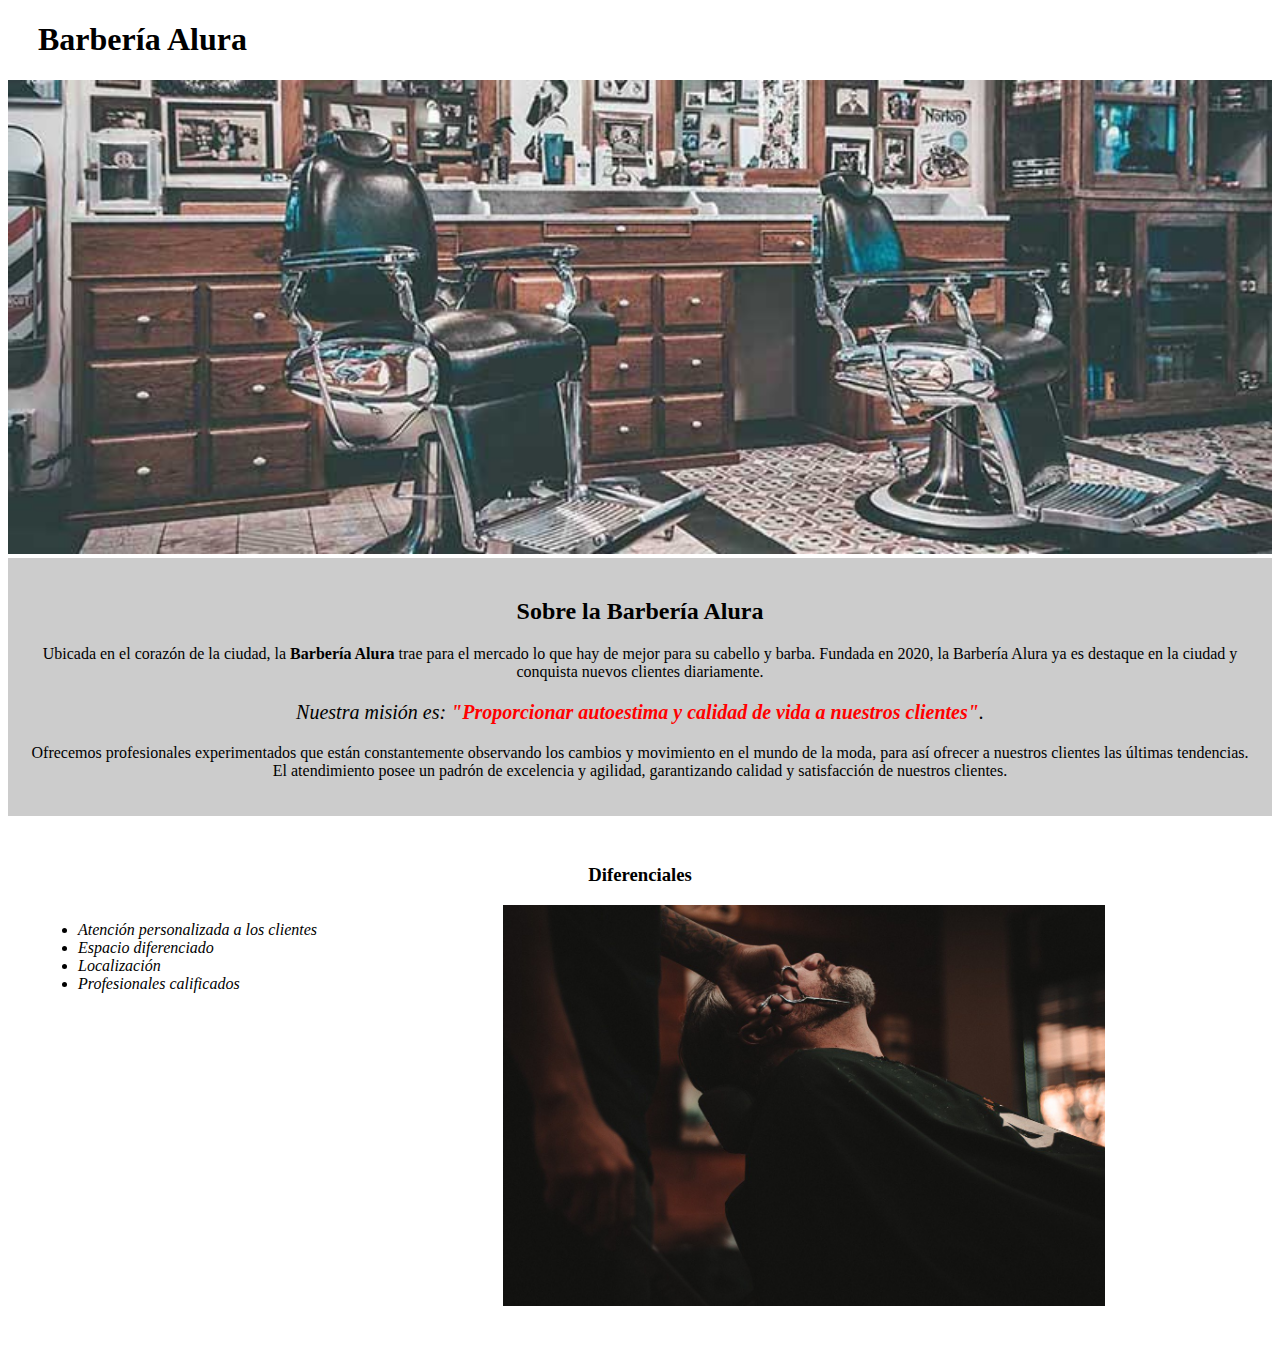
==== index.html @ 08b69ab1 "update" ====
<!DOCTYPE html> 
<!-- indica la version del html -->

<html lang="es">
    <!-- indica que el idioma es español -->
    <!-- se vide el codigo en Head y body, para estructurar la pagina -->

    <head>
        <!-- se coloca todas las etiquetas informativas -->
        <meta charset="UTF-8"> 
        <!-- establece que el lenguaje es español -->
        <title>Barbería Alura</title>
        <link rel="stylesheet" href="style-home.css">
    
    </head>
    
    <body>

        <header>
            <h1 class="titulo-principal">Barbería Alura</h1>      
            <!-- para identificar clase       -->
        </header>

        <img id="banner" src="banner/banner.jpg">
        <!-- identifica objetos con ID y como se coloca las imagenes -->
        
        <div class="principal">

            <h2 class="titulo-centralizado">Sobre la Barbería Alura</h1>

            <p>Ubicada en el corazón de la ciudad, la <strong>Barbería Alura</strong> trae para el mercado lo que hay de mejor para su cabello y barba. Fundada en 2020, la Barbería Alura ya es destaque en la ciudad y conquista nuevos clientes diariamente.</p>
            
            <p id="mision"><em>Nuestra misión es: <strong>"Proporcionar autoestima y calidad de vida a nuestros clientes"</strong>.</em></p>
            
            <p>Ofrecemos profesionales experimentados que están constantemente observando los cambios y movimiento en el mundo de la moda, para así ofrecer a nuestros clientes las últimas tendencias. El atendimiento posee un padrón de excelencia y agilidad, garantizando calidad y satisfacción de nuestros clientes.</p>
    
        </div>

        <div class="diferenciales">
            <h3 class="titulo-centralizado">Diferenciales</h3>

            <ul>
               <li class="items">Atención personalizada a los clientes</li>
               <li class="items">Espacio diferenciado</li>
               <li class="items">Localización</li>
               <li class="items">Profesionales calificados</li>
            </ul>

            <img src="diferenciales/diferenciales.jpg" class="imagenDiferenciales"> 

        </div>
        
    </body>

</html>
---- style-home.css ----
.titulo-principal{
    padding-left: 30px;    
    /* espaciamiento en parte internas */
}

#banner{
    /* Selector de identificadores */
    width: 100%;
    /* define que el baner ocupe el 100% de la página */
}

.principal{
    /* selector de clase */
    background: #CCCCCC;
    padding: 20px;
}

.titulo-centralizado{
    text-align: center;
}

p{
    text-align: center;
}

em strong{
    /* selector de etiquetas */
    color: red;
}

#mision{
    font-size: 20px;
}

.diferenciales{
    /* selector de clase */
    background: #FFFFFF;
    padding: 30px;    
}

.items{
    font-style: italic;
}

ul{
    display: inline-block;
    /* define si ocupa el 100% de la pagian o solo su contenido*/
    vertical-align: top;
    width: 20%;
    margin-right: 15%;
}

.imagenDiferenciales{
    width: 50%;
}
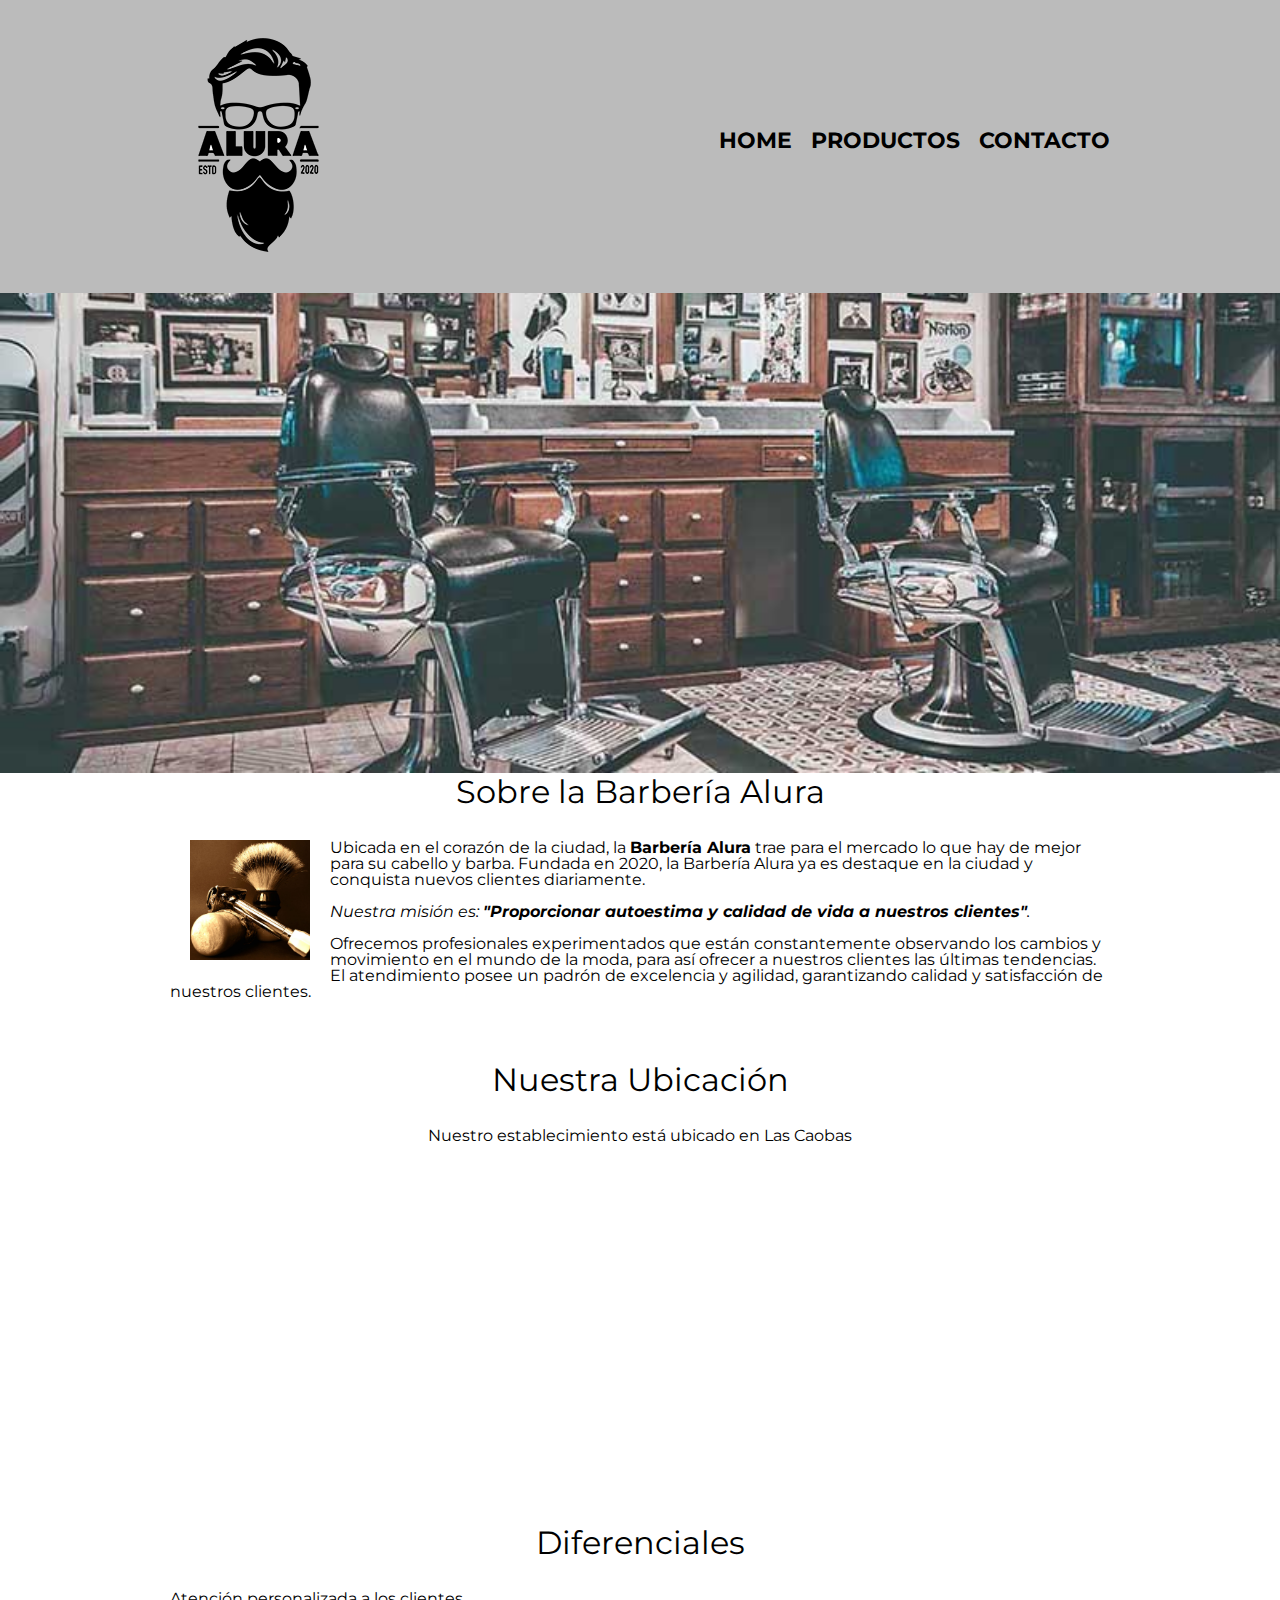
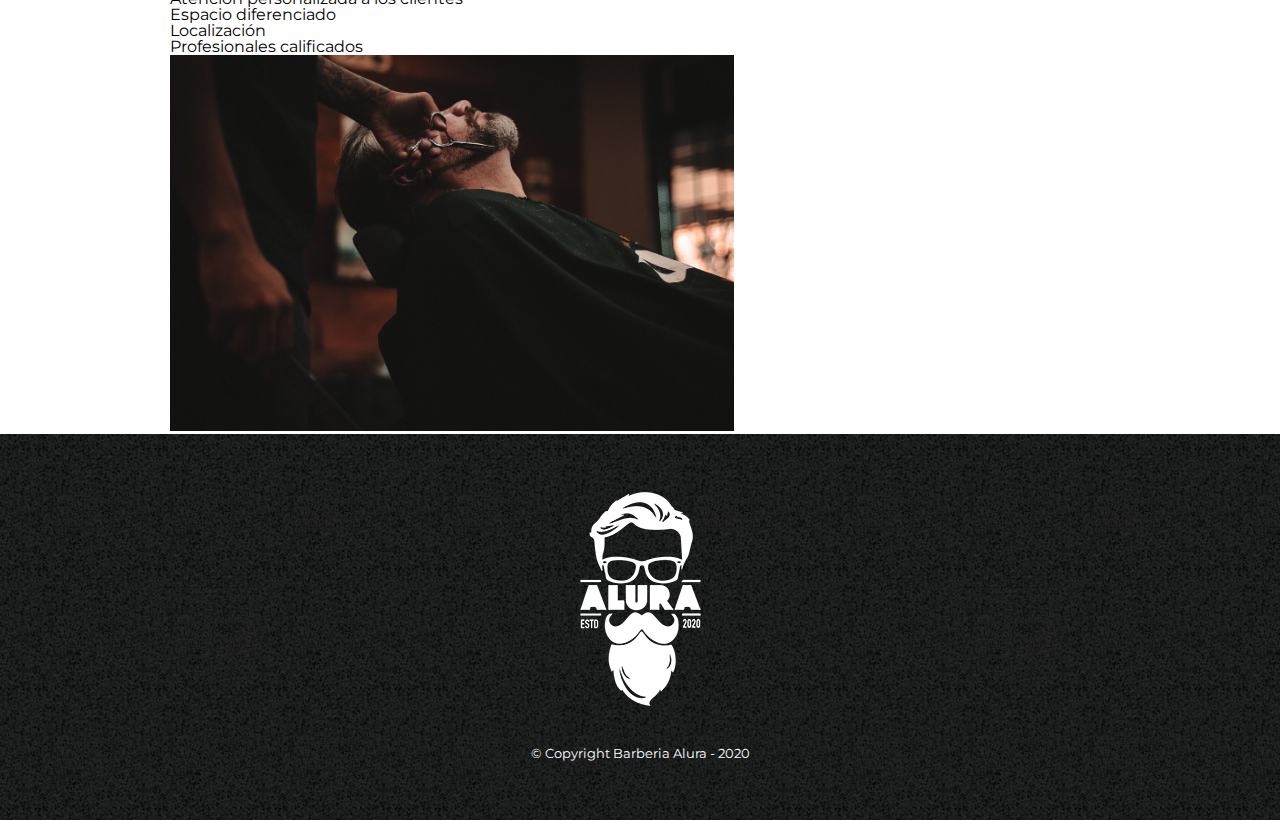
==== commit bd3d347b: "mapa" ====
--- a/index.html
+++ b/index.html
@@ -10,46 +10,72 @@
         <meta charset="UTF-8"> 
         <!-- establece que el lenguaje es español -->
         <title>Barbería Alura</title>
-        <link rel="stylesheet" href="style-home.css">
+        <link rel="stylesheet" href="reset.css">
+        <link rel="stylesheet" href="style.css">
+        <link href="https://fonts.googleapis.com/css2?family=Montserrat:wght@300&display=swap" rel="stylesheet">
     
     </head>
     
     <body>
 
         <header>
-            <h1 class="titulo-principal">Barbería Alura</h1>      
-            <!-- para identificar clase       -->
+            <div class="caja">
+                <h1><img src="imagenes/logo.png"></h1>
+            <!-- podemos usar listas "ordenadas" o "no ordenadas" -->
+                <nav>
+                    <ul>
+                        <li><a href="index.html">Home</a></li>
+                        <li><a href="productos.html">Productos</a></li>
+                        <li><a href="contacto.html">Contacto</a></li></li>
+                    </ul>
+                </nav>
+            </div>
         </header>
 
-        <img id="banner" src="banner/banner.jpg">
+        <img class="banner" src="banner/banner.jpg">
         <!-- identifica objetos con ID y como se coloca las imagenes -->
         
-        <div class="principal">
+        <main>
+            <section class="principal">
 
-            <h2 class="titulo-centralizado">Sobre la Barbería Alura</h1>
+                <h2 class="titulo-principal">Sobre la Barbería Alura</h2>
 
-            <p>Ubicada en el corazón de la ciudad, la <strong>Barbería Alura</strong> trae para el mercado lo que hay de mejor para su cabello y barba. Fundada en 2020, la Barbería Alura ya es destaque en la ciudad y conquista nuevos clientes diariamente.</p>
+                <img class="utensilios" src="imagenes/utensilios.jpg" alt="Utensilios de un barbero">
+    
+                <p>Ubicada en el corazón de la ciudad, la <strong>Barbería Alura</strong> trae para el mercado lo que hay de mejor para su cabello y barba. Fundada en 2020, la Barbería Alura ya es destaque en la ciudad y conquista nuevos clientes diariamente.</p>
+                
+                <p id="mision"><em>Nuestra misión es: <strong>"Proporcionar autoestima y calidad de vida a nuestros clientes"</strong>.</em></p>
+                
+                <p>Ofrecemos profesionales experimentados que están constantemente observando los cambios y movimiento en el mundo de la moda, para así ofrecer a nuestros clientes las últimas tendencias. El atendimiento posee un padrón de excelencia y agilidad, garantizando calidad y satisfacción de nuestros clientes.</p>
+        
+            </section>
+
+            <section class="mapa">
+                <h3 class="titulo-principal">Nuestra Ubicación</h3>
+                <p>Nuestro establecimiento está ubicado en Las Caobas</p>
+                <iframe src="https://www.google.com/maps/embed?pb=!1m18!1m12!1m3!1d236.51406399131665!2d-69.98892836424322!3d18.473463721423208!2m3!1f0!2f0!3f0!3m2!1i1024!2i768!4f13.1!3m3!1m2!1s0x8eaf8b0058a35701%3A0x32a30bc76ff6684d!2sBrillo%20BarberShop!5e0!3m2!1ses-419!2sdo!4v1716476469473!5m2!1ses-419!2sdo" width="100%" height="300" style="border:0;" allowfullscreen="" loading="lazy" referrerpolicy="no-referrer-when-downgrade"></iframe>
+            </section>
+    
+            <section class="diferenciales">
+                <h3 class="titulo-principal">Diferenciales</h3>
+    
+                <ul>
+                   <li class="items">Atención personalizada a los clientes</li>
+                   <li class="items">Espacio diferenciado</li>
+                   <li class="items">Localización</li>
+                   <li class="items">Profesionales calificados</li>
+                </ul>
+    
+                <img src="diferenciales/diferenciales.jpg" class="imagenDiferenciales"> 
+    
+            </section>
+        </main>
             
-            <p id="mision"><em>Nuestra misión es: <strong>"Proporcionar autoestima y calidad de vida a nuestros clientes"</strong>.</em></p>
-            
-            <p>Ofrecemos profesionales experimentados que están constantemente observando los cambios y movimiento en el mundo de la moda, para así ofrecer a nuestros clientes las últimas tendencias. El atendimiento posee un padrón de excelencia y agilidad, garantizando calidad y satisfacción de nuestros clientes.</p>
-    
-        </div>
 
-        <div class="diferenciales">
-            <h3 class="titulo-centralizado">Diferenciales</h3>
-
-            <ul>
-               <li class="items">Atención personalizada a los clientes</li>
-               <li class="items">Espacio diferenciado</li>
-               <li class="items">Localización</li>
-               <li class="items">Profesionales calificados</li>
-            </ul>
-
-            <img src="diferenciales/diferenciales.jpg" class="imagenDiferenciales"> 
-
-        </div>
-        
+        <footer>
+            <img src="imagenes/logo-blanco.png">
+            <p class="copyright">&copy Copyright Barberia Alura - 2020</p>
+        </footer>
     </body>
 
 </html>--- a/style.css
+++ b/style.css
@@ -0,0 +1,198 @@
+body{
+    font-family: "Montserrat", sans-serif;
+}
+
+header{
+    background-color: #BBBBBB;
+    padding: 20px 0;
+}
+
+.caja{
+    width: 940px;
+    position: relative;
+    margin: 0 auto;
+}
+
+nav{
+    position: absolute;
+    top: 110px;
+    right: 0;
+}
+
+nav li{
+    display: inline;
+    margin: 0 0 0 15px;
+}
+
+nav a{
+    text-transform: uppercase;
+    color: #000000;
+    font-weight: bold;
+    font-size: 22px;
+    text-decoration: none;
+}
+
+nav a:hover{
+    color: #c78c19;
+    text-decoration: underline;
+}
+
+.productos{
+    width: 940px;
+    margin: 0 auto;
+    padding: 50px;
+}
+
+.productos li{
+    display: inline-block;
+    text-align: center;
+    width: 30%;
+    vertical-align: top;
+    margin: 0 1.5%;
+    padding: 30px 20px;
+    box-sizing: border-box;
+    border: 2px solid #000000;
+    border-radius: 10px;
+}
+
+.productos li:hover{
+    border-color: #c78c19;
+}
+
+.productos li:active{
+    border-color: #088c19;
+}
+
+.productos h2{
+    font-size: 30px;
+    font-weight: bold;
+}
+
+.productos li:hover h2{
+    font-size: 33px;
+}
+
+.producto-descripcion{
+    font-size: 18px;
+}
+
+.producto-precio{
+    font-size: 20px;
+    font-weight: bold;
+    margin-top: 10px;
+}
+footer{
+    text-align: center;
+    background: url(imagenes/bg.jpg);
+    padding: 40px;
+}
+
+.copyright{
+    color: #ffffff;
+    font-size: 13px;
+    margin: 20px;
+}
+
+main{
+    width: 940px;
+    margin: 0 auto;
+}
+
+form{
+    margin: 40px 0;
+}
+
+form label, form legend{
+    display: block;
+    font-size: 20px;
+    margin: 0 0 10px;
+}
+
+.input-padron{
+    display: block;
+    margin: 0 0 20px;
+    padding: 10px 25px;
+    width: 50%;
+}
+
+.checkbox{
+    margin: 20px 0;
+}
+
+.enviar{
+    width: 40%;
+    padding: 15px 0;
+    font-size: 18px;
+    font-weight: bold;
+    color: white;
+    background: orange;
+    border: none;
+    border-radius: 5px;
+    transition: 1s background;
+    cursor: pointer;
+}
+
+.enviar:hover{
+    background: darkorange;
+    transform: scale(1.2);
+}
+
+table{
+    margin: 40px 40px;
+}
+
+thead{
+    background: #555555;
+    color: white;
+    font-weight: bold;
+}
+
+td,th {
+    border: 1px solid #000000;
+    padding: 8px 15px;
+}
+
+/*Aquí inicia el CSS para nuestra home*/
+
+.banner{
+    width: 100%;
+}
+
+.titulo-principal{
+    text-align: center;
+    font-size: 2em;
+    margin: 0 0 1em;
+    clear: left; /*ver*/
+}
+
+.principal p{
+    margin: 0 0 1em;
+}
+
+.principal strong{
+    font-weight: bold;
+}
+
+.principal em{
+    font-style: italic;
+}
+
+.utensilios{
+    width: 120px;
+    float: left; /*ver*/
+    margin: 0 20px 20px;
+}
+
+.mapa{
+    padding: 3em 0;
+}
+
+.mapa p{
+    margin: 0 0 2em;
+    text-align: center;
+}
+
+.imagenDiferenciales{
+    width: 60%;
+}
+
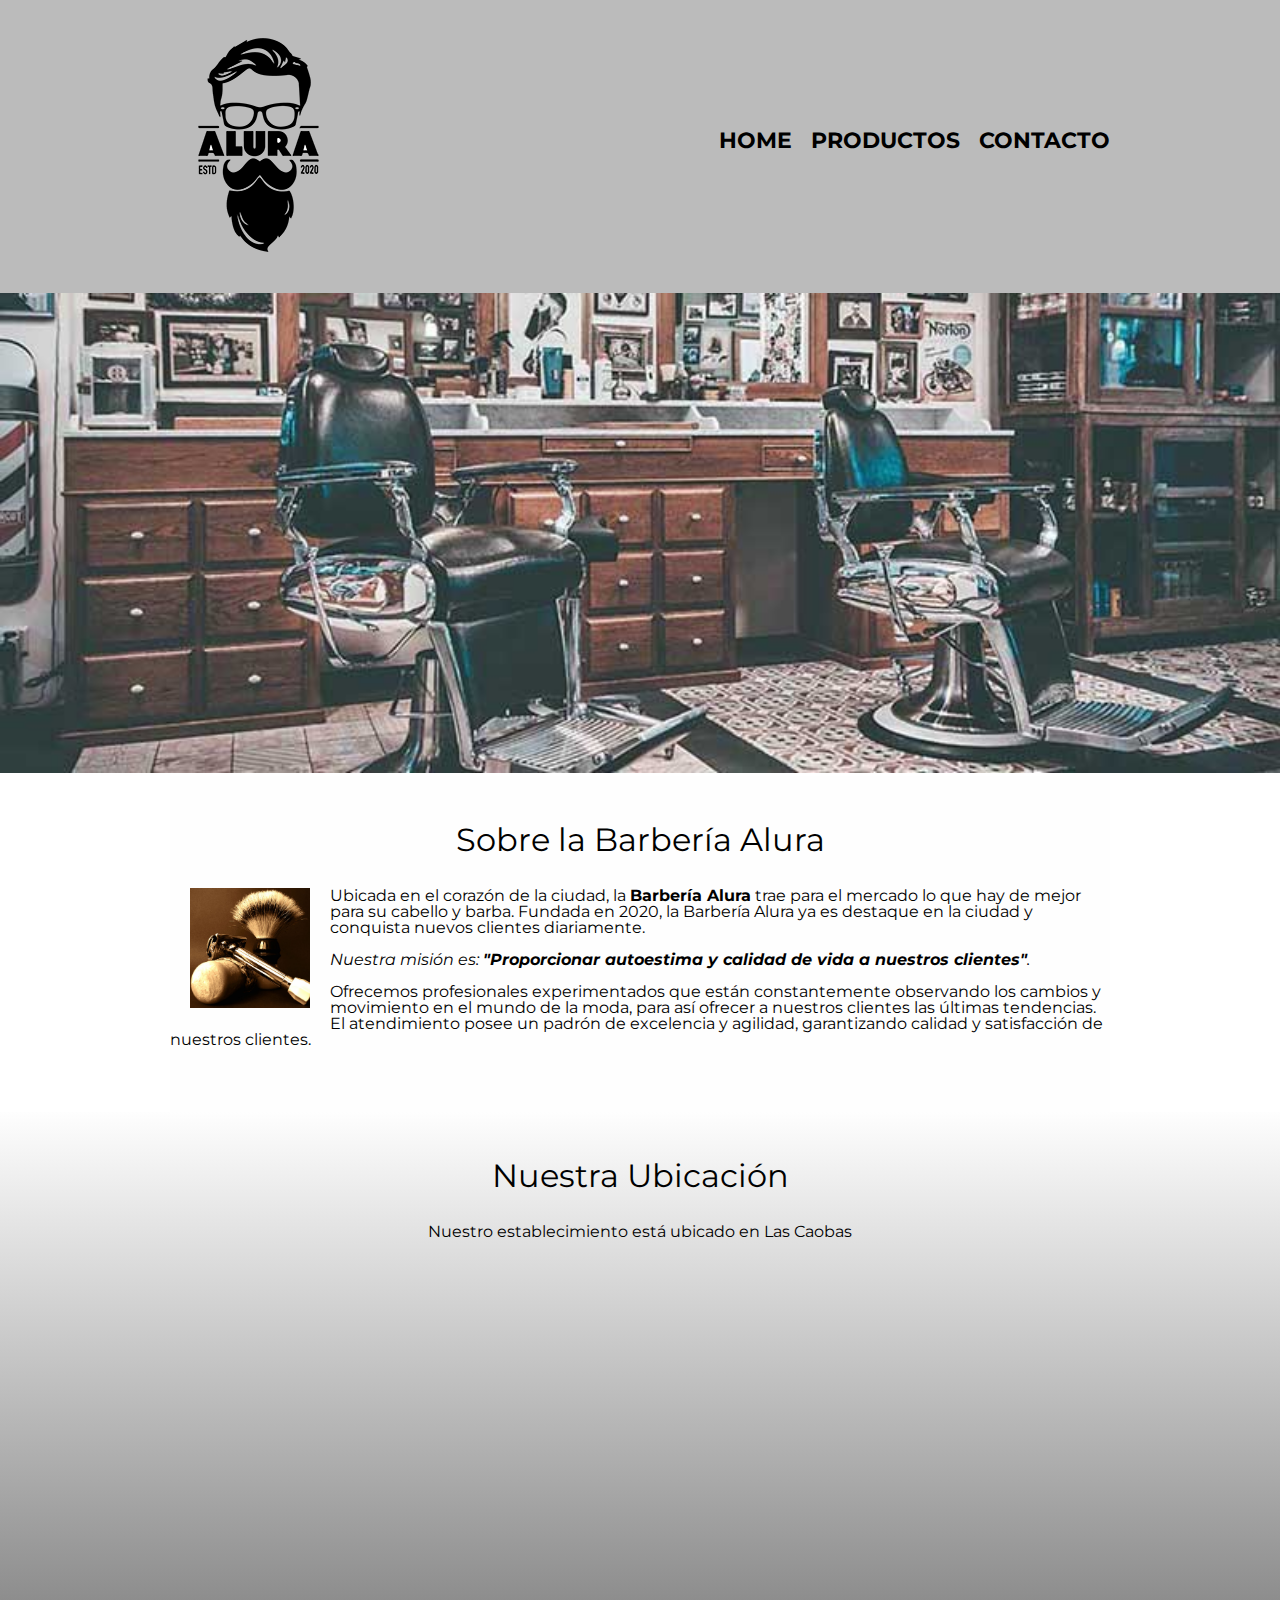
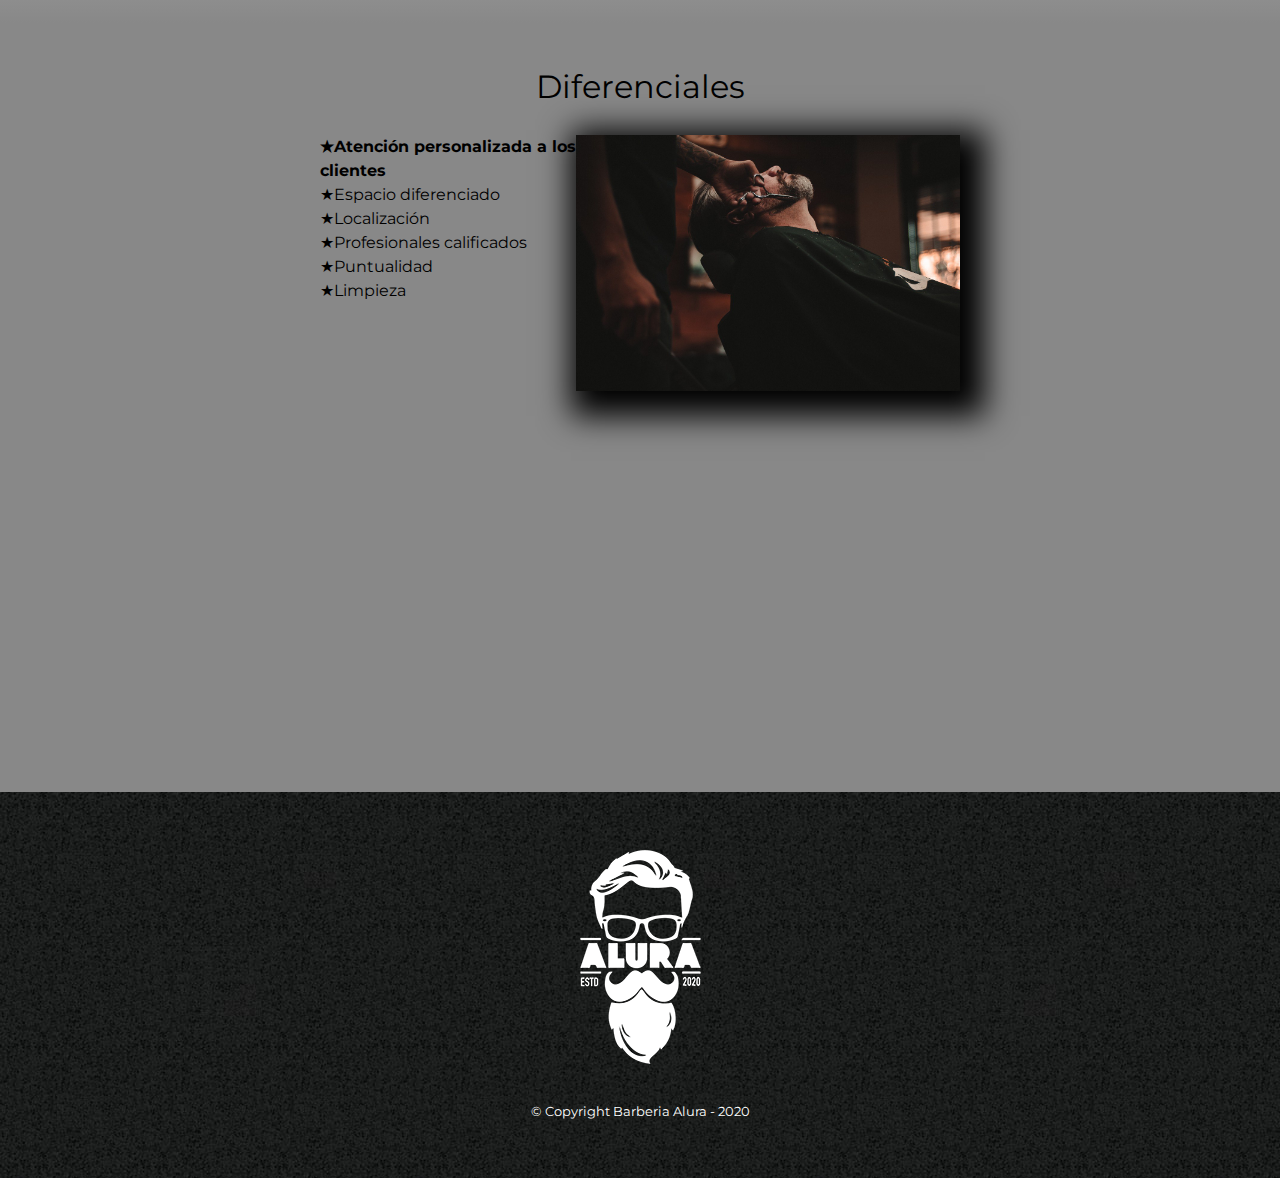
==== commit 9645668f: "final" ====
--- a/index.html
+++ b/index.html
@@ -9,6 +9,7 @@
         <!-- se coloca todas las etiquetas informativas -->
         <meta charset="UTF-8"> 
         <!-- establece que el lenguaje es español -->
+        <meta name="viewport" content="width=device-width">
         <title>Barbería Alura</title>
         <link rel="stylesheet" href="reset.css">
         <link rel="stylesheet" href="style.css">
@@ -53,22 +54,33 @@
             <section class="mapa">
                 <h3 class="titulo-principal">Nuestra Ubicación</h3>
                 <p>Nuestro establecimiento está ubicado en Las Caobas</p>
-                <iframe src="https://www.google.com/maps/embed?pb=!1m18!1m12!1m3!1d236.51406399131665!2d-69.98892836424322!3d18.473463721423208!2m3!1f0!2f0!3f0!3m2!1i1024!2i768!4f13.1!3m3!1m2!1s0x8eaf8b0058a35701%3A0x32a30bc76ff6684d!2sBrillo%20BarberShop!5e0!3m2!1ses-419!2sdo!4v1716476469473!5m2!1ses-419!2sdo" width="100%" height="300" style="border:0;" allowfullscreen="" loading="lazy" referrerpolicy="no-referrer-when-downgrade"></iframe>
+
+                <div class="mapa-contenido">
+                    <iframe src="https://www.google.com/maps/embed?pb=!1m18!1m12!1m3!1d236.51406399131665!2d-69.98892836424322!3d18.473463721423208!2m3!1f0!2f0!3f0!3m2!1i1024!2i768!4f13.1!3m3!1m2!1s0x8eaf8b0058a35701%3A0x32a30bc76ff6684d!2sBrillo%20BarberShop!5e0!3m2!1ses-419!2sdo!4v1716476469473!5m2!1ses-419!2sdo" width="100%" height="300" style="border:0;" allowfullscreen="" loading="lazy" referrerpolicy="no-referrer-when-downgrade"></iframe>
+                </div>
+               
             </section>
     
             <section class="diferenciales">
                 <h3 class="titulo-principal">Diferenciales</h3>
-    
-                <ul>
-                   <li class="items">Atención personalizada a los clientes</li>
-                   <li class="items">Espacio diferenciado</li>
-                   <li class="items">Localización</li>
-                   <li class="items">Profesionales calificados</li>
-                </ul>
-    
-                <img src="diferenciales/diferenciales.jpg" class="imagenDiferenciales"> 
-    
+                
+                <div class="contenido-diferenciales">
+                    <ul class="lista-diferenciales">
+                        <li class="items">Atención personalizada a los clientes</li>
+                        <li class="items">Espacio diferenciado</li>
+                        <li class="items">Localización</li>
+                        <li class="items">Profesionales calificados</li>
+                        <li class="items">Puntualidad</li>
+                        <li class="items">Limpieza</li>
+                     </ul><img src="diferenciales/diferenciales.jpg" class="imagen-diferenciales"> 
+                </div>
+                <div class="video">
+                    <iframe width="100%" height="315" src="https://www.youtube.com/embed/wcVVXUV0YUY?si=sdiRWHl1jx1uf1-e" title="YouTube video player" frameborder="0" allow="accelerometer; autoplay; clipboard-write; encrypted-media; gyroscope; picture-in-picture; web-share" referrerpolicy="strict-origin-when-cross-origin" allowfullscreen></iframe>
+                </div>
+               
             </section>
+                
+                
         </main>
             
 
--- a/style.css
+++ b/style.css
@@ -93,11 +93,6 @@
     margin: 20px;
 }
 
-main{
-    width: 940px;
-    margin: 0 auto;
-}
-
 form{
     margin: 40px 0;
 }
@@ -158,11 +153,19 @@
     width: 100%;
 }
 
+.principal{
+    padding: 3em 0;
+    background: #fefefe;
+    width: 940px;
+    margin: 0 auto;
+}
+
 .titulo-principal{
     text-align: center;
     font-size: 2em;
     margin: 0 0 1em;
     clear: left; /*ver*/
+    
 }
 
 .principal p{
@@ -185,14 +188,74 @@
 
 .mapa{
     padding: 3em 0;
+    background:linear-gradient(#FEFEFE, #888888);
 }
 
 .mapa p{
     margin: 0 0 2em;
     text-align: center;
-}
-
-.imagenDiferenciales{
+    }
+
+.mapa-contenido{
+    width: 940px;
+    margin: 0 auto;
+}
+
+.diferenciales{
+    padding: 3em 0;
+    background: #888888;
+}
+
+.contenido-diferenciales{
+    width: 640px;
+    margin: 0 auto;
+}
+
+.lista-diferenciales{
+    width: 40%;
+    display: inline-block;
+    vertical-align: top;
+}
+
+.items{
+    line-height: 1.5;
+}
+
+.items::before{
+    content: "★";
+}
+
+.items:first-child{
+    font-weight: bold;
+}
+
+.imagen-diferenciales{
     width: 60%;
-}
-
+    transition: 400ms;
+    box-shadow: 10px 10px 30px 15px #000000;
+}
+
+.imagen-diferenciales:hover{
+    opacity: 0.3;
+}
+
+.video{
+    width: 560px;
+    margin: 1em auto;
+}
+
+@media screen and (max-width:480px){
+    h1{
+        text-align: center;
+    }
+    nav{
+        position: static;
+    }
+    .caja, .principal, .mapa-contenido, .contenido-diferenciales, .video{
+        width: auto;
+    }
+    .lista-diferenciales, .imagen-diferenciales{
+        width: 100%;
+    }
+}
+
